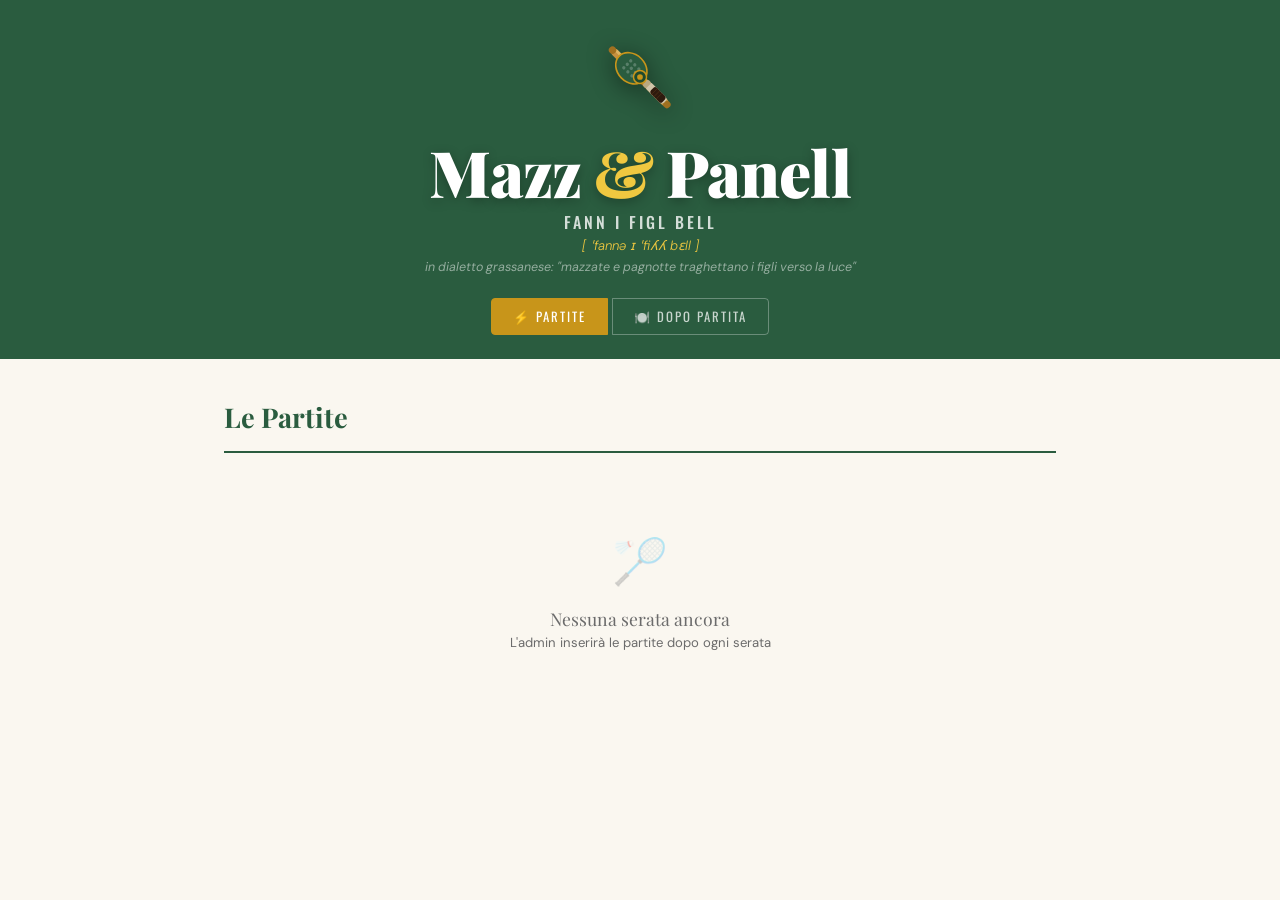
==== index .html @ 226e247e "saveValutazione: salva commento ristorante separatamente in commenti_ristorante" ====
<!DOCTYPE html>
<html lang="it">
<head>
<meta charset="UTF-8">
<meta name="viewport" content="width=device-width, initial-scale=1.0">
<script src="https://cdn.jsdelivr.net/npm/heic2any@0.0.4/dist/heic2any.min.js"></script>
<title>Mazz e Panell</title>
<script src="https://cdn.jsdelivr.net/npm/@supabase/supabase-js@2"></script>
<link href="https://fonts.googleapis.com/css2?family=Playfair+Display:wght@700;900&family=DM+Sans:wght@300;400;500;600&family=Oswald:wght@500;700&display=swap" rel="stylesheet">
<style>
:root {
  --verde:#2a5c3f;--verde-pale:#e8f4ee;--gold:#c8951a;--gold-light:#f0c840;
  --cream:#faf7f0;--dark:#1a1a1a;--gray:#6b6b6b;--gray-light:#e8e6e0;
  --red:#c0392b;
}
*{box-sizing:border-box;margin:0;padding:0;}
body{background:var(--cream);font-family:'DM Sans',sans-serif;color:var(--dark);min-height:100vh;}

/* ——— HEADER ——— */
header{background:var(--verde);padding:2rem 1.5rem 1.5rem;text-align:center;}
header::before{display:none;}
.logo-svg{width:90px;height:90px;filter:drop-shadow(0 4px 12px rgba(0,0,0,0.45));margin-bottom:0.8rem;}
.site-title{font-family:'Playfair Display',serif;font-size:clamp(2.4rem,6vw,4rem);font-weight:900;color:#fff;letter-spacing:-1px;line-height:1;text-shadow:0 3px 12px rgba(0,0,0,0.3);}
.site-title span{color:var(--gold-light);}
.site-subtitle{font-family:'Oswald',sans-serif;font-size:1rem;font-weight:500;color:rgba(255,255,255,0.8);letter-spacing:3px;text-transform:uppercase;margin-top:0.4rem;}
.pronounce{font-size:0.82rem;font-weight:300;color:var(--gold-light);font-style:italic;margin-top:0.2rem;}
.dialect-note{font-size:0.78rem;color:rgba(255,255,255,0.5);margin-top:0.3rem;font-style:italic;}

/* ——— NAV ——— */
.nav-bar{display:flex;justify-content:center;align-items:center;gap:0;margin-top:1.4rem;flex-wrap:wrap;gap:4px;}
.nav-btn{background:transparent;border:1.5px solid rgba(255,255,255,0.3);color:rgba(255,255,255,0.75);font-family:'Oswald',sans-serif;font-size:0.8rem;letter-spacing:2px;padding:0.5rem 1.3rem;cursor:pointer;transition:all 0.2s;text-transform:uppercase;}
.nav-btn:first-child{border-radius:4px 0 0 4px;}
.nav-btn.last-main{border-radius:0 4px 4px 0;}
.nav-btn.active,.nav-btn:hover{background:var(--gold);border-color:var(--gold);color:#fff;}
.nav-sep{width:12px;}
.nav-btn.login-btn{border-radius:4px;border-color:rgba(255,255,255,0.5);}
.nav-btn.logout-btn{border-radius:4px;background:rgba(255,255,255,0.1);border-color:rgba(255,255,255,0.3);}
.user-chip{font-family:'Oswald',sans-serif;font-size:0.78rem;letter-spacing:1px;color:var(--gold-light);padding:0.5rem 0.8rem;text-transform:uppercase;}

/* ——— MAIN ——— */
main{max-width:880px;margin:0 auto;padding:2.5rem 1.5rem 4rem;}
.view{display:none;}
.view.active{display:block;}

/* ——— SECTION HEADER ——— */
.sec-head{display:flex;align-items:center;gap:1rem;margin-bottom:2rem;padding-bottom:1rem;border-bottom:2px solid var(--verde);}
.sec-title{font-family:'Playfair Display',serif;font-size:1.7rem;font-weight:700;color:var(--verde);}

/* ——— CARD ——— */
.card{background:#fff;border-radius:12px;border:1px solid var(--gray-light);overflow:hidden;margin-bottom:2rem;box-shadow:0 2px 12px rgba(0,0,0,0.06);}
.card-hd{background:var(--verde);padding:1rem 1.5rem;display:flex;align-items:center;justify-content:space-between;flex-wrap:wrap;gap:0.5rem;}
.card-hd-dark{background:#1a1a1a;padding:1.1rem 1.5rem;display:flex;align-items:center;justify-content:space-between;flex-wrap:wrap;gap:0.5rem;}
.card-body{padding:1.5rem;}
.card-date{font-family:'Oswald',sans-serif;font-size:0.78rem;letter-spacing:2px;color:rgba(255,255,255,0.6);text-transform:uppercase;}
.card-badge{background:var(--gold);color:#fff;font-family:'Oswald',sans-serif;font-size:0.72rem;letter-spacing:1.5px;padding:0.18rem 0.65rem;border-radius:20px;text-transform:uppercase;}
.card-name{font-family:'Playfair Display',serif;font-size:1.3rem;font-weight:700;color:#fff;}
.card-sub{font-size:0.78rem;color:rgba(255,255,255,0.5);margin-top:0.1rem;}
.price-tag{background:var(--gold);color:#fff;font-family:'Oswald',sans-serif;font-size:0.95rem;font-weight:700;padding:0.35rem 0.85rem;border-radius:6px;white-space:nowrap;}

/* ——— MATCH ——— */
.match-grid{display:grid;grid-template-columns:1fr auto 1fr;align-items:center;gap:1rem;margin-bottom:1.2rem;}
.team{display:flex;flex-direction:column;gap:0.25rem;}
.team.r{text-align:right;}
.team-name{font-family:'Playfair Display',serif;font-size:1.05rem;font-weight:700;color:var(--verde);}
.ptag{display:inline-block;background:var(--verde-pale);color:var(--verde);font-size:0.78rem;font-weight:500;padding:0.15rem 0.55rem;border-radius:4px;margin-top:0.15rem;}
.team.r .ptag{margin-left:auto;}
.score-box{text-align:center;}
.score{font-family:'Oswald',sans-serif;font-size:2.5rem;font-weight:700;color:var(--dark);line-height:1;}
.score-lbl{font-size:0.68rem;color:var(--gray);letter-spacing:1.5px;text-transform:uppercase;}
.sets{display:flex;gap:0.4rem;justify-content:center;margin-bottom:1.2rem;flex-wrap:wrap;}
.set-chip{background:var(--gray-light);border-radius:6px;padding:0.3rem 0.65rem;font-family:'Oswald',sans-serif;font-size:0.85rem;font-weight:500;}
.set-chip.won{background:var(--verde-pale);color:var(--verde);}

/* ——— COMMENTI ——— */
.lbl{font-size:0.7rem;letter-spacing:2px;text-transform:uppercase;color:var(--gray);font-weight:600;margin-bottom:0.45rem;}
.commento{font-size:0.92rem;line-height:1.7;color:#333;border-left:3px solid var(--gold);padding-left:1rem;font-style:italic;margin-bottom:0.8rem;}
.commento-author{font-size:0.75rem;color:var(--gray);margin-top:0.3rem;font-style:normal;}
.divider{height:1px;background:var(--gray-light);margin:1.1rem 0;}

/* ——— MENU PILLS ——— */
.menu-cat{font-size:0.7rem;letter-spacing:2.5px;text-transform:uppercase;font-weight:600;color:var(--verde);margin-bottom:0.35rem;margin-top:0.9rem;}
.pills{display:flex;flex-wrap:wrap;gap:0.35rem;}
.pill{background:var(--cream);border:1px solid var(--gray-light);border-radius:20px;font-size:0.82rem;padding:0.22rem 0.7rem;color:#333;}

/* ——— VALUTAZIONI ——— */
.val-grid{display:grid;grid-template-columns:1fr 1fr;gap:0.9rem;margin-top:1.2rem;}
.val-card{background:var(--cream);border-radius:8px;padding:0.9rem;border:1px solid var(--gray-light);}
.val-lbl{font-size:0.7rem;letter-spacing:2px;text-transform:uppercase;font-weight:600;color:var(--gray);margin-bottom:0.4rem;}
.val-score{font-family:'Oswald',sans-serif;font-size:1.3rem;font-weight:700;color:var(--verde);}
.pale-row{display:flex;gap:2px;flex-wrap:wrap;margin:0.3rem 0;}
.pala-svg{width:16px;height:20px;}
.val-note{font-size:0.78rem;color:var(--gray);font-style:italic;line-height:1.5;}

/* ——— FOTO ——— */
.foto-grid{display:grid;grid-template-columns:repeat(auto-fill,minmax(120px,1fr));gap:7px;margin-top:0.8rem;}
.foto-item{position:relative;aspect-ratio:1;border-radius:7px;overflow:hidden;background:var(--gray-light);cursor:pointer;}
.foto-item img{width:100%;height:100%;object-fit:cover;transition:transform 0.3s;display:block;}
.foto-item:hover img{transform:scale(1.06);}
.foto-del{position:absolute;top:4px;right:4px;background:rgba(0,0,0,0.65);color:#fff;border:none;border-radius:50%;width:22px;height:22px;font-size:12px;cursor:pointer;display:none;align-items:center;justify-content:center;}
.foto-item:hover .foto-del{display:flex;}
.foto-add{aspect-ratio:1;border-radius:7px;border:2px dashed var(--gray-light);background:transparent;display:flex;flex-direction:column;align-items:center;justify-content:center;gap:5px;cursor:pointer;transition:all 0.2s;color:var(--gray);font-size:0.72rem;font-family:'DM Sans',sans-serif;}
.foto-add:hover{border-color:var(--verde);color:var(--verde);background:var(--verde-pale);}

/* ——— LOGIN ——— */
.login-wrap{max-width:380px;margin:4rem auto;background:#fff;border-radius:16px;border:1px solid var(--gray-light);overflow:hidden;box-shadow:0 4px 24px rgba(0,0,0,0.08);}
.login-head{background:var(--verde);padding:2rem 1.5rem;text-align:center;}
.login-head .site-title{font-size:2rem;}
.login-body{padding:2rem 1.5rem;}
.login-body h2{font-family:'Playfair Display',serif;font-size:1.3rem;margin-bottom:1.5rem;color:var(--verde);}
.field{margin-bottom:1.1rem;}
.field label{display:block;font-size:0.78rem;font-weight:600;letter-spacing:1px;text-transform:uppercase;color:var(--gray);margin-bottom:0.4rem;}
.field input{width:100%;padding:0.65rem 0.9rem;border:1.5px solid var(--gray-light);border-radius:8px;font-family:'DM Sans',sans-serif;font-size:0.95rem;outline:none;transition:border 0.2s;}
.field input:focus{border-color:var(--verde);}
.btn-primary{width:100%;padding:0.75rem;background:var(--verde);color:#fff;border:none;border-radius:8px;font-family:'Oswald',sans-serif;font-size:1rem;letter-spacing:2px;text-transform:uppercase;cursor:pointer;transition:background 0.2s;}
.btn-primary:hover{background:#1e4a2e;}
.login-err{color:var(--red);font-size:0.85rem;margin-top:0.8rem;text-align:center;}

/* ——— ADMIN ——— */
.admin-grid{display:grid;grid-template-columns:1fr 1fr;gap:1rem;margin-bottom:2rem;}
@media(max-width:580px){.admin-grid{grid-template-columns:1fr;}}
.admin-card{background:#fff;border-radius:10px;border:1px solid var(--gray-light);padding:1.3rem;cursor:pointer;transition:all 0.2s;box-shadow:0 1px 6px rgba(0,0,0,0.05);}
.admin-card:hover{border-color:var(--verde);box-shadow:0 4px 16px rgba(42,92,63,0.12);}
.admin-card-icon{font-size:2rem;margin-bottom:0.6rem;}
.admin-card-title{font-family:'Playfair Display',serif;font-size:1.1rem;font-weight:700;color:var(--verde);}
.admin-card-sub{font-size:0.82rem;color:var(--gray);margin-top:0.2rem;}

/* ——— FORM SERATA ——— */
.form-section{background:#fff;border-radius:12px;border:1px solid var(--gray-light);padding:1.5rem;margin-bottom:1.5rem;}
.form-section h3{font-family:'Playfair Display',serif;font-size:1.2rem;color:var(--verde);margin-bottom:1.2rem;}
.form-row{display:grid;grid-template-columns:1fr 1fr;gap:1rem;}
@media(max-width:520px){.form-row{grid-template-columns:1fr;}}
.form-field{margin-bottom:1rem;}
.form-field label{display:block;font-size:0.72rem;font-weight:600;letter-spacing:1px;text-transform:uppercase;color:var(--gray);margin-bottom:0.35rem;}
.form-field input,.form-field textarea,.form-field select{width:100%;padding:0.6rem 0.85rem;border:1.5px solid var(--gray-light);border-radius:8px;font-family:'DM Sans',sans-serif;font-size:0.9rem;outline:none;transition:border 0.2s;background:#fff;}
.form-field input:focus,.form-field textarea:focus{border-color:var(--verde);}
.form-field textarea{resize:vertical;min-height:80px;}
.btn-save{padding:0.7rem 2rem;background:var(--verde);color:#fff;border:none;border-radius:8px;font-family:'Oswald',sans-serif;font-size:0.9rem;letter-spacing:2px;text-transform:uppercase;cursor:pointer;transition:background 0.2s;}
.btn-save:hover{background:#1e4a2e;}
.btn-secondary{padding:0.7rem 1.5rem;background:transparent;color:var(--verde);border:1.5px solid var(--verde);border-radius:8px;font-family:'Oswald',sans-serif;font-size:0.9rem;letter-spacing:2px;text-transform:uppercase;cursor:pointer;margin-right:0.8rem;}
.btn-danger{padding:0.5rem 1rem;background:transparent;color:var(--red);border:1.5px solid var(--red);border-radius:6px;font-size:0.8rem;cursor:pointer;}
.success-msg{color:var(--verde);font-size:0.85rem;margin-top:0.8rem;font-weight:500;}
.err-msg{color:var(--red);font-size:0.85rem;margin-top:0.8rem;}

/* ——— SCORE INPUT ——— */
.score-input-row{display:flex;align-items:center;gap:0.5rem;margin-bottom:0.5rem;}
.score-input-row span{font-family:'Oswald',sans-serif;font-size:1.1rem;color:var(--gray);}
.score-input-row input{width:70px;text-align:center;}

/* ——— VALUTAZIONE INPUT ——— */
.val-input-row{display:flex;align-items:center;gap:0.8rem;margin-bottom:0.8rem;}
.val-input-row label{min-width:80px;font-size:0.78rem;font-weight:600;letter-spacing:1px;text-transform:uppercase;color:var(--gray);}
.star-row{display:flex;gap:4px;}
.star-btn{background:none;border:none;cursor:pointer;padding:2px;font-size:1.1rem;opacity:0.25;transition:opacity 0.15s;}
.star-btn.on{opacity:1;}

/* ——— COMMENTO FORM ——— */
.commento-form{margin-top:1rem;background:var(--verde-pale);border-radius:8px;padding:1rem;}
.commento-form textarea{width:100%;padding:0.6rem;border:1.5px solid var(--gray-light);border-radius:6px;font-family:'DM Sans',sans-serif;font-size:0.9rem;resize:vertical;min-height:70px;outline:none;}
.commento-form textarea:focus{border-color:var(--verde);}

/* ——— EMPTY ——— */
.empty{text-align:center;padding:3rem;color:var(--gray);}
.empty-icon{font-size:2.8rem;margin-bottom:1rem;opacity:0.3;}
.empty-title{font-family:'Playfair Display',serif;font-size:1.1rem;color:var(--gray);}
.empty-sub{font-size:0.82rem;margin-top:0.3rem;}

/* ——— LIGHTBOX ——— */
.lightbox{display:none;position:fixed;inset:0;background:rgba(0,0,0,0.93);z-index:1000;align-items:center;justify-content:center;padding:1rem;}
.lightbox.open{display:flex;}
.lightbox img{max-width:90vw;max-height:85vh;object-fit:contain;border-radius:8px;}
.lb-close{position:fixed;top:1rem;right:1.2rem;background:none;border:none;color:#fff;font-size:2rem;cursor:pointer;opacity:0.7;}
.lb-close:hover{opacity:1;}
.lb-nav{position:fixed;top:50%;transform:translateY(-50%);background:rgba(255,255,255,0.12);border:none;color:#fff;font-size:2rem;padding:0.4rem 0.85rem;cursor:pointer;border-radius:4px;}
.lb-nav:hover{background:rgba(255,255,255,0.25);}
.lb-nav.prev{left:1rem;}
.lb-nav.next{right:1rem;}

/* ——— TOAST ——— */
.toast{position:fixed;bottom:2rem;left:50%;transform:translateX(-50%);background:#1a1a1a;color:#fff;padding:0.8rem 1.5rem;border-radius:8px;font-size:0.9rem;z-index:2000;opacity:0;transition:opacity 0.3s;pointer-events:none;}
.toast.show{opacity:1;}

@media(max-width:520px){
  .match-grid{grid-template-columns:1fr;text-align:center;}
  .team.r{text-align:center;}
  .team.r .ptag{margin-left:0;}
  .val-grid{grid-template-columns:1fr;}
}
</style>
</head>
<body>

<header>
  <!-- LOGO X -->
  <svg class="logo-svg" viewBox="0 0 110 110" xmlns="http://www.w3.org/2000/svg">
    <g transform="rotate(45,55,55)">
      <rect x="8" y="51" width="94" height="9" rx="4.5" fill="#c49040"/>
      <rect x="10" y="51" width="90" height="3.5" rx="2" fill="#edcc7a" opacity="0.6"/>
      <ellipse cx="8" cy="55.5" rx="4.5" ry="4.5" fill="#a07020"/>
      <ellipse cx="102" cy="55.5" rx="4.5" ry="4.5" fill="#a07020"/>
      <line x1="25" y1="51" x2="29" y2="60" stroke="#8a5a10" stroke-width="1.2" stroke-linecap="round" opacity="0.85"/>
      <line x1="42" y1="51" x2="46" y2="60" stroke="#8a5a10" stroke-width="1.2" stroke-linecap="round" opacity="0.85"/>
      <line x1="59" y1="51" x2="63" y2="60" stroke="#8a5a10" stroke-width="1.2" stroke-linecap="round" opacity="0.85"/>
      <line x1="76" y1="51" x2="80" y2="60" stroke="#8a5a10" stroke-width="1.2" stroke-linecap="round" opacity="0.85"/>
    </g>
    <g transform="rotate(-45,55,55)">
      <rect x="50" y="68" width="10" height="30" rx="4" fill="#d0c4a8"/>
      <rect x="50" y="76" width="10" height="20" rx="3" fill="#2e1a0e"/>
      <line x1="50" y1="80" x2="60" y2="80" stroke="#4a2a14" stroke-width="1.1"/>
      <line x1="50" y1="84" x2="60" y2="84" stroke="#4a2a14" stroke-width="1.1"/>
      <line x1="50" y1="88" x2="60" y2="88" stroke="#4a2a14" stroke-width="1.1"/>
      <rect x="50" y="64" width="10" height="6" rx="2" fill="#b8a880"/>
      <ellipse cx="55" cy="40" rx="17" ry="21" fill="#2a5c3f"/>
      <ellipse cx="55" cy="40" rx="17" ry="21" fill="none" stroke="#c8951a" stroke-width="2"/>
      <circle cx="49" cy="33" r="2" fill="rgba(255,255,255,0.22)"/>
      <circle cx="55" cy="33" r="2" fill="rgba(255,255,255,0.22)"/>
      <circle cx="61" cy="33" r="2" fill="rgba(255,255,255,0.22)"/>
      <circle cx="49" cy="40" r="2" fill="rgba(255,255,255,0.22)"/>
      <circle cx="55" cy="40" r="2" fill="rgba(255,255,255,0.22)"/>
      <circle cx="61" cy="40" r="2" fill="rgba(255,255,255,0.22)"/>
      <circle cx="49" cy="47" r="2" fill="rgba(255,255,255,0.22)"/>
      <circle cx="55" cy="47" r="2" fill="rgba(255,255,255,0.22)"/>
      <circle cx="61" cy="47" r="2" fill="rgba(255,255,255,0.22)"/>
    </g>
    <circle cx="55" cy="55" r="8" fill="#1e4a2e"/>
    <circle cx="55" cy="55" r="8" fill="none" stroke="#c8951a" stroke-width="1.8"/>
    <circle cx="55" cy="55" r="3.5" fill="#c8951a"/>
  </svg>

  <div class="site-title">Mazz <span>&</span> Panell</div>
  <div class="site-subtitle">Fann i figl bell</div>
  <div class="pronounce">[ ˈfannə ɪ ˈfiʎʎ bɛll ]</div>
  <div class="dialect-note">in dialetto grassanese: "mazzate e pagnotte traghettano i figli verso la luce"</div>

  <div class="nav-bar">
    <button class="nav-btn active" onclick="showView('partite',this)">⚡ Partite</button>
    <button class="nav-btn last-main" onclick="showView('dopocena',this)">🍽️ Dopo partita</button>
    <div class="nav-sep"></div>
    <div id="nav-auth"></div>
  </div>
</header>

<main>
  <!-- ===== VISTA PARTITE ===== -->
  <div class="view active" id="view-partite">
    <div class="sec-head">
      <div class="sec-title">Le Partite</div>
    </div>
    <div id="list-partite"><div class="empty"><div class="empty-icon">🏸</div><div class="empty-title">Nessuna serata ancora</div><div class="empty-sub">L'admin inserirà le partite dopo ogni serata</div></div></div>
  </div>

  <!-- ===== VISTA DOPO PARTITA ===== -->
  <div class="view" id="view-dopocena">
    <div class="sec-head">
      <div class="sec-title">Dopo Partita</div>
    </div>
    <div id="list-ristoranti"><div class="empty"><div class="empty-icon">🍽️</div><div class="empty-title">Nessuna cena ancora</div><div class="empty-sub">L'admin inserirà i ristoranti dopo ogni serata</div></div></div>
  </div>

  <!-- ===== LOGIN ===== -->
  <div class="view" id="view-login">
    <div class="login-wrap">
      <div class="login-head">
        <div class="site-title" style="font-size:1.8rem">Mazz <span>&</span> Panell</div>
        <div class="site-subtitle" style="font-size:0.85rem;margin-top:0.4rem">Accesso giocatori</div>
      </div>
      <div class="login-body">
        <h2>Bentornato in campo 🏓</h2>
        <div class="field"><label>Username</label><input type="text" id="inp-user" placeholder="es. fra" autocomplete="username"/></div>
        <div class="field"><label>Password</label><input type="password" id="inp-pass" placeholder="••••••••" autocomplete="current-password"/></div>
        <button class="btn-primary" onclick="doLogin()">Entra</button>
        <div class="login-err" id="login-err"></div>
      </div>
    </div>
  </div>

  <!-- ===== ADMIN ===== -->
  <div class="view" id="view-admin">
    <div class="sec-head"><div class="sec-title">Pannello Admin</div></div>
    <div class="admin-grid">
      <div class="admin-card" onclick="showAdminSection('nuova-serata')">
        <div class="admin-card-icon">📅</div>
        <div class="admin-card-title">Nuova serata</div>
        <div class="admin-card-sub">Crea partita, squadre, risultato e ristorante</div>
      </div>
      <div class="admin-card" onclick="showAdminSection('gestione-serate')">
        <div class="admin-card-icon">📋</div>
        <div class="admin-card-title">Gestisci serate</div>
        <div class="admin-card-sub">Modifica o elimina serate esistenti</div>
      </div>
      <div class="admin-card" onclick="showAdminSection('giocatori')">
        <div class="admin-card-icon">👥</div>
        <div class="admin-card-title">Giocatori</div>
        <div class="admin-card-sub">Cambia password degli utenti</div>
      </div>
      <div class="admin-card" onclick="showAdminSection('commenti')">
        <div class="admin-card-icon">💬</div>
        <div class="admin-card-title">Commenti</div>
        <div class="admin-card-sub">Modera i commenti del gruppo</div>
      </div>
    </div>
    <div id="admin-section"></div>
  </div>
</main>

<!-- LIGHTBOX -->
<div class="lightbox" id="lightbox" onclick="lbBgClose(event)">
  <button class="lb-close" onclick="document.getElementById('lightbox').classList.remove('open')">&times;</button>
  <button class="lb-nav prev" onclick="lbNav(-1,event)">&#8249;</button>
  <img id="lb-img" src="" alt="">
  <button class="lb-nav next" onclick="lbNav(1,event)">&#8250;</button>
</div>
<input type="file" id="file-input" accept="image/*" multiple style="display:none" onchange="handleFiles(event)">
<div class="toast" id="toast"></div>

<script>
const SUPA_URL = 'https://mogoinynipdxsxospkos.supabase.co';
const SUPA_KEY = 'eyJhbGciOiJIUzI1NiIsInR5cCI6IkpXVCJ9.eyJpc3MiOiJzdXBhYmFzZSIsInJlZiI6Im1vZ29pbnluaXBkeHN4b3Nwa29zIiwicm9sZSI6ImFub24iLCJpYXQiOjE3NzQ1MTYwODIsImV4cCI6MjA5MDA5MjA4Mn0.9DhcQkJLIJrEGKNDH2HfLjnetws-FqP9tI2fgin3cq4';
const sb = supabase.createClient(SUPA_URL, SUPA_KEY);

let currentUser = null;
let currentView = 'partite';
let galleries = {};
let lbImages = [], lbIdx = 0;
let currentGallery = null;

/* ——— NAV ——— */
function showView(id, btn) {
  document.querySelectorAll('.view').forEach(v => v.classList.remove('active'));
  document.querySelectorAll('.nav-btn').forEach(b => b.classList.remove('active'));
  document.getElementById('view-' + id).classList.add('active');
  if (btn) btn.classList.add('active');
  currentView = id;
  if (id === 'partite') loadPartite();
  if (id === 'dopocena') loadRistoranti();
  if (id === 'admin') renderAdminHome();
}

function renderNav() {
  const el = document.getElementById('nav-auth');
  if (currentUser) {
    el.innerHTML = `
      <span class="user-chip">👤 ${currentUser.nome}</span>
      ${currentUser.ruolo === 'admin' ? `<button class="nav-btn login-btn" onclick="showView('admin',this)">⚙️ Admin</button>` : ''}
      <button class="nav-btn logout-btn" onclick="doLogout()">Esci</button>`;
  } else {
    el.innerHTML = `<button class="nav-btn login-btn" onclick="showView('login',this)">Accedi</button>`;
  }
}

/* ——— LOGIN ——— */
async function doLogin() {
  const username = document.getElementById('inp-user').value.trim().toLowerCase();
  const password = document.getElementById('inp-pass').value;
  document.getElementById('login-err').textContent = '';
  if (!username || !password) { document.getElementById('login-err').textContent = 'Inserisci username e password.'; return; }

  const { data, error } = await sb.rpc('verifica_login', { p_username: username, p_password: password });
  if (error || !data || data.length === 0) {
    document.getElementById('login-err').textContent = 'Username o password errati.';
    return;
  }
  currentUser = data[0];
  localStorage.setItem('mp_user', JSON.stringify(currentUser));
  renderNav();
  showView('partite', document.querySelector('.nav-btn'));
  toast('Benvenuto, ' + currentUser.nome + '! 🏓');
}

function doLogout() {
  currentUser = null;
  localStorage.removeItem('mp_user');
  renderNav();
  showView('partite', document.querySelector('.nav-btn'));
  toast('Arrivederci!');
}

/* ——— LOAD PARTITE ——— */
async function loadPartite() {
  const el = document.getElementById('list-partite');
  el.innerHTML = '<div class="empty"><div class="empty-icon">⏳</div><div class="empty-title">Caricamento...</div></div>';
  const { data: serate } = await sb.from('serate').select('*').order('data', { ascending: false });
  if (!serate || serate.length === 0) {
    el.innerHTML = '<div class="empty"><div class="empty-icon">🏸</div><div class="empty-title">Nessuna serata ancora</div><div class="empty-sub">L\'admin inserirà le partite dopo ogni serata</div></div>';
    return;
  }
  let html = '';
  for (const s of serate) {
    const { data: partite } = await sb.from('partite').select('*').eq('serata_id', s.id);
    const { data: commenti } = await sb.from('commenti_partita').select('*, giocatori(nome)').eq('serata_id', s.id).order('created_at');
    const p = partite && partite[0];
    html += `<div class="card">
      <div class="card-hd">
        <div><div class="card-date">${formatData(s.data)}</div></div>
        ${s.titolo ? `<div class="card-badge">${s.titolo}</div>` : ''}
      </div>
      <div class="card-body">`;
    if (p) {
      const s1 = p.squadra1_nomi.split(',');
      const s2 = p.squadra2_nomi.split(',');
      const sets = p.set_dettaglio ? p.set_dettaglio.split('|') : [];
      html += `
        <div class="match-grid">
          <div class="team">${s1.map(n=>`<span class="ptag">${n.trim()}</span>`).join('')}</div>
          <div class="score-box"><div class="score">${p.punteggio_s1||'–'}–${p.punteggio_s2||'–'}</div><div class="score-lbl">set vinti</div></div>
          <div class="team r">${s2.map(n=>`<span class="ptag">${n.trim()}</span>`).join('')}</div>
        </div>
        ${sets.length ? `<div class="sets">${sets.map(st=>`<div class="set-chip">${st}</div>`).join('')}</div>` : ''}`;
    }
    if (commenti && commenti.length) {
      html += `<div class="divider"></div><div class="lbl">Commenti</div>`;
      commenti.forEach(c => {
        html += `<div class="commento">${c.testo}<div class="commento-author">— ${c.giocatori?.nome || 'Anonimo'}</div></div>`;
      });
    }
    if (currentUser) {
      html += `<div class="divider"></div>
        <div class="lbl">Aggiungi il tuo commento</div>
        <div class="commento-form">
          <textarea id="ct-${s.id}" placeholder="Scrivi la tua versione della serata..."></textarea>
          <div style="margin-top:0.5rem">
            <button class="btn-save" style="padding:0.5rem 1.2rem;font-size:0.8rem" onclick="addCommento('partita','${s.id}','ct-${s.id}')">Pubblica</button>
          </div>
        </div>`;
    }
    html += `
        <div class="divider"></div>
        <div class="lbl">Foto della serata</div>
        <div class="foto-grid" id="fg-${s.id}">
          <button class="foto-add" onclick="triggerUpload('${s.id}')">
            <svg width="24" height="24" viewBox="0 0 24 24" fill="none" stroke="currentColor" stroke-width="1.5"><rect x="2" y="5" width="20" height="15" rx="2"/><circle cx="12" cy="12.5" r="3.5"/><path d="M8 5l1.5-2.5h5L16 5"/></svg>
            Aggiungi foto
          </button>
        </div>
      </div></div>`;
  }
  el.innerHTML = html;
  serate.forEach(s => renderGallery(s.id));
}

/* ——— LOAD RISTORANTI ——— */
async function loadRistoranti() {
  const el = document.getElementById('list-ristoranti');
  el.innerHTML = '<div class="empty"><div class="empty-icon">⏳</div><div class="empty-title">Caricamento...</div></div>';
  const { data: serate } = await sb.from('serate').select('*').order('data', { ascending: false });
  if (!serate || serate.length === 0) { el.innerHTML = '<div class="empty"><div class="empty-icon">🍽️</div><div class="empty-title">Nessuna cena ancora</div></div>'; return; }
  let html = '';
  for (const s of serate) {
    const { data: rlist } = await sb.from('ristoranti').select('*').eq('serata_id', s.id);
    if (!rlist || rlist.length === 0) continue;
    const r = rlist[0];
    const { data: vals } = await sb.from('valutazioni').select('*, giocatori(nome)').eq('ristorante_id', r.id);
    const { data: commenti } = await sb.from('commenti_ristorante').select('*, giocatori(nome)').eq('ristorante_id', r.id).order('created_at');
    const avgVal = campo => {
      if (!vals || !vals.length) return null;
      const v = vals.filter(x => x[campo] != null);
      if (!v.length) return null;
      return (v.reduce((a,b) => a + b[campo], 0) / v.length).toFixed(1);
    };
    html += `<div class="card">
      <div class="card-hd-dark">
        <div><div class="card-name">${r.nome}</div><div class="card-sub">📍 ${r.luogo||''} &nbsp;·&nbsp; ${formatData(s.data)}</div></div>
        ${r.prezzo_persona ? `<div class="price-tag">€${r.prezzo_persona} / pers</div>` : ''}
      </div>
      <div class="card-body">`;
    const menuItems = [
      { key: 'menu_antipasto', label: '🥗 Antipasto' },
      { key: 'menu_primo',     label: '🍝 Primo' },
      { key: 'menu_secondo',   label: '🥩 Secondo' },
      { key: 'menu_altro',     label: '🍮 Altro' }
    ];
    menuItems.forEach(m => {
      if (r[m.key]) {
        html += `<div class="menu-cat">${m.label}</div><div class="pills">${r[m.key].split(',').map(x=>`<span class="pill">${x.trim()}</span>`).join('')}</div>`;
      }
    });
    const loc = avgVal('location'), cib = avgVal('cibo'), pre = avgVal('prezzo'), ser = avgVal('servizio');
    if (loc || cib || pre || ser) {
      html += `<div class="divider"></div><div class="lbl">Valutazione media del gruppo</div><div class="val-grid">`;
      if (loc) html += valCard('📍 Location', loc);
      if (cib) html += valCard('🍴 Cibo', cib);
      if (pre) html += valCard('💶 Prezzo', pre);
      if (ser) html += valCard('🤵 Servizio', ser);
      html += `</div>`;
    }
    if (commenti && commenti.length) {
      html += `<div class="divider"></div><div class="lbl">Commenti</div>`;
      commenti.forEach(c => {
        html += `<div class="commento">${c.testo}<div class="commento-author">— ${c.giocatori?.nome || 'Anonimo'}</div></div>`;
      });
    }
    if (currentUser) {
      const myVal = vals ? vals.find(v => v.giocatore_id === currentUser.id) : null;
      html += `<div class="divider"></div>
        <div class="lbl">La tua valutazione</div>
        <div class="form-section" style="margin-bottom:0.5rem">
          ${valInputRow('Location', 'vi-loc-'+r.id, myVal?.location)}
          ${valInputRow('Cibo',     'vi-cib-'+r.id, myVal?.cibo)}
          ${valInputRow('Prezzo',   'vi-pre-'+r.id, myVal?.prezzo)}
          ${valInputRow('Servizio', 'vi-ser-'+r.id, myVal?.servizio)}
          <div class="form-field"><label>Note</label><textarea id="vi-note-${r.id}" placeholder="Il tuo commento sulla cena...">${myVal ? '' : ''}</textarea></div>
          <button class="btn-save" style="padding:0.5rem 1.2rem;font-size:0.8rem" onclick="saveValutazione('${r.id}','${s.id}')">Salva valutazione</button>
        </div>`;
    }
    html += `</div></div>`;
  }
  if (!html) html = '<div class="empty"><div class="empty-icon">🍽️</div><div class="empty-title">Nessuna cena ancora</div></div>';
  el.innerHTML = html;
  document.querySelectorAll('[data-score]').forEach(setupStars);
}

function valCard(label, score) {
  const n = Math.round(parseFloat(score));
  let pale = '';
  for (let i=1;i<=10;i++) pale += palaSVG(i<=n);
  return `<div class="val-card"><div class="val-lbl">${label}</div><div style="display:flex;align-items:baseline;gap:6px"><div class="val-score">${score}</div><div class="pale-row">${pale}</div></div></div>`;
}

function valInputRow(label, id, current) {
  const val = current || 0;
  let stars = '';
  for (let i=1;i<=10;i++) stars += `<button class="star-btn ${i<=val?'on':''}" data-val="${i}" onclick="setStars('${id}',${i})">🏓</button>`;
  return `<div class="val-input-row"><label>${label}</label><div class="star-row" id="${id}" data-score="${val}">${stars}</div></div>`;
}

function setStars(id, val) {
  const row = document.getElementById(id);
  if (!row) return;
  row.dataset.score = val;
  row.querySelectorAll('.star-btn').forEach((b,i) => b.classList.toggle('on', i < val));
}

async function saveValutazione(ristId, serataId) {
  if (!currentUser) return;
  const get = id => { const el = document.getElementById(id); return el ? parseInt(el.dataset.score)||null : null; };
  const nota = document.getElementById('vi-note-'+ristId)?.value?.trim() || '';

  // Salva i voti numerici nella tabella valutazioni
  const payload = {
    ristorante_id: ristId,
    giocatore_id: currentUser.id,
    location: get('vi-loc-'+ristId),
    cibo:     get('vi-cib-'+ristId),
    prezzo:   get('vi-pre-'+ristId),
    servizio: get('vi-ser-'+ristId)
  };
  const { data: existing } = await sb.from('valutazioni').select('id').eq('ristorante_id', ristId).eq('giocatore_id', currentUser.id);
  if (existing && existing.length) {
    await sb.from('valutazioni').update(payload).eq('id', existing[0].id);
  } else {
    await sb.from('valutazioni').insert(payload);
  }

  // Salva il commento testuale separatamente in commenti_ristorante
  if (nota) {
    const { data: existingC } = await sb.from('commenti_ristorante').select('id').eq('ristorante_id', ristId).eq('giocatore_id', currentUser.id);
    if (existingC && existingC.length) {
      await sb.from('commenti_ristorante').update({ testo: nota }).eq('id', existingC[0].id);
    } else {
      await sb.from('commenti_ristorante').insert({ ristorante_id: ristId, giocatore_id: currentUser.id, testo: nota });
    }
  }

  toast('Valutazione salvata! 🏓');
  loadRistoranti();
}

async function addCommento(tipo, id, textareaId) {
  if (!currentUser) return;
  const testo = document.getElementById(textareaId)?.value?.trim();
  if (!testo) return;
  if (tipo === 'partita') {
    await sb.from('commenti_partita').insert({ serata_id: id, giocatore_id: currentUser.id, testo });
    loadPartite();
  } else {
    await sb.from('commenti_ristorante').insert({ ristorante_id: id, giocatore_id: currentUser.id, testo });
    loadRistoranti();
  }
  toast('Commento pubblicato! 💬');
}

/* ——— ADMIN ——— */
function renderAdminHome() {
  document.getElementById('admin-section').innerHTML = '';
}

function showAdminSection(sec) {
  const el = document.getElementById('admin-section');
  if (sec === 'nuova-serata') el.innerHTML = formNuovaSerata();
  if (sec === 'giocatori')    el.innerHTML = formGiocatori();
  if (sec === 'gestione-serate') loadGestioneSerate();
  if (sec === 'commenti') loadModCommenti();
}

function formNuovaSerata() {
  return `<div class="form-section">
    <h3>📅 Nuova serata</h3>
    <div class="form-row">
      <div class="form-field"><label>Data</label><input type="date" id="f-data" value="${new Date().toISOString().split('T')[0]}"/></div>
      <div class="form-field"><label>Titolo (opz.)</label><input type="text" id="f-titolo" placeholder="es. Serie A dei poveri"/></div>
    </div>
    <h3 style="margin-top:1rem">🏓 Partita</h3>
    <div class="form-row">
      <div class="form-field"><label>Squadra 1 (nomi separati da virgola)</label><input type="text" id="f-s1" placeholder="Fra, Fabio"/></div>
      <div class="form-field"><label>Squadra 2</label><input type="text" id="f-s2" placeholder="Ale, Samu"/></div>
    </div>
    <div class="form-field"><label>Set (es. 6-3|4-6|6-4)</label><input type="text" id="f-sets" placeholder="6-3|4-6|6-4"/></div>
    <h3 style="margin-top:1rem">🍽️ Ristorante</h3>
    <div class="form-row">
      <div class="form-field"><label>Nome</label><input type="text" id="f-rist" placeholder="Osteria da Mario"/></div>
      <div class="form-field"><label>Luogo</label><input type="text" id="f-luogo" placeholder="Firenze centro"/></div>
    </div>
    <div class="form-row">
      <div class="form-field"><label>Prezzo a persona (€)</label><input type="number" id="f-prezzo" placeholder="28"/></div>
    </div>
    <div class="form-field"><label>Antipasto (separati da virgola)</label><input type="text" id="f-ant" placeholder="Tagliere, Bruschette"/></div>
    <div class="form-field"><label>Primo</label><input type="text" id="f-pri" placeholder="Pappardelle al cinghiale"/></div>
    <div class="form-field"><label>Secondo</label><input type="text" id="f-sec" placeholder="Peposo, Spinaci"/></div>
    <div class="form-field"><label>Altro (dolci, vino…)</label><input type="text" id="f-alt" placeholder="Tiramisù, Chianti"/></div>
    <div style="margin-top:1rem">
      <button class="btn-save" onclick="saveSerata()">💾 Salva serata</button>
    </div>
    <div id="save-msg"></div>
  </div>`;
}

async function saveSerata() {
  const data = document.getElementById('f-data').value;
  const titolo = document.getElementById('f-titolo').value;
  const s1 = document.getElementById('f-s1').value.trim();
  const s2 = document.getElementById('f-s2').value.trim();
  const sets = document.getElementById('f-sets').value.trim();
  const ristNome = document.getElementById('f-rist').value.trim();

  if (!data) { showMsg('save-msg','Inserisci la data.',true); return; }

  // Calcola set vinti
  let ps1=0, ps2=0;
  if (sets) {
    sets.split('|').forEach(st => {
      const [a,b] = st.split('-').map(Number);
      if (!isNaN(a)&&!isNaN(b)) { if(a>b) ps1++; else ps2++; }
    });
  }

  const { data: ser, error } = await sb.from('serate').insert({ data, titolo }).select();
  if (error) { showMsg('save-msg','Errore nel salvare la serata.',true); return; }
  const serataId = ser[0].id;

  if (s1 && s2) {
    await sb.from('partite').insert({
      serata_id: serataId,
      squadra1_nomi: s1, squadra2_nomi: s2,
      punteggio_s1: String(ps1), punteggio_s2: String(ps2),
      set_dettaglio: sets
    });
  }

  if (ristNome) {
    await sb.from('ristoranti').insert({
      serata_id: serataId,
      nome: ristNome,
      luogo: document.getElementById('f-luogo').value,
      prezzo_persona: parseFloat(document.getElementById('f-prezzo').value)||null,
      menu_antipasto: document.getElementById('f-ant').value,
      menu_primo: document.getElementById('f-pri').value,
      menu_secondo: document.getElementById('f-sec').value,
      menu_altro: document.getElementById('f-alt').value
    });
  }

  showMsg('save-msg','✅ Serata salvata con successo!', false);
  toast('Serata creata! 🎉');
}

async function loadGestioneSerate() {
  const el = document.getElementById('admin-section');
  el.innerHTML = '<div class="form-section"><h3>📋 Serate esistenti</h3><div id="gest-list">Caricamento...</div></div>';
  const { data } = await sb.from('serate').select('*').order('data',{ascending:false});
  if (!data||!data.length) { document.getElementById('gest-list').innerHTML='<p style="color:var(--gray)">Nessuna serata.</p>'; return; }
  document.getElementById('gest-list').innerHTML = data.map(s => `
    <div style="display:flex;align-items:center;justify-content:space-between;padding:0.7rem 0;border-bottom:1px solid var(--gray-light)">
      <div><strong>${formatData(s.data)}</strong> ${s.titolo?`<span style="color:var(--gray);font-size:0.85rem">— ${s.titolo}</span>`:''}</div>
      <div style="display:flex;gap:0.5rem">
        <button class="btn-save" style="padding:0.4rem 1rem;font-size:0.8rem" onclick="editSerata('${s.id}')">✏️ Modifica</button>
        <button class="btn-danger" onclick="deleteSerata('${s.id}')">Elimina</button>
      </div>
    </div>`).join('');
}

async function editSerata(serataId) {
  const el = document.getElementById('admin-section');
  el.innerHTML = '<div class="form-section"><h3>⏳ Caricamento...</h3></div>';

  const { data: s } = await sb.from('serate').select('*').eq('id', serataId).single();
  const { data: partite } = await sb.from('partite').select('*').eq('serata_id', serataId);
  const { data: rlist } = await sb.from('ristoranti').select('*').eq('serata_id', serataId);
  const { data: cp } = await sb.from('commenti_partita').select('*, giocatori(nome)').eq('serata_id', serataId).order('created_at');
  const p = partite && partite[0];
  const r = rlist && rlist[0];
  const { data: vals } = r ? await sb.from('valutazioni').select('*, giocatori(nome)').eq('ristorante_id', r.id) : { data: [] };
  const { data: cr } = r ? await sb.from('commenti_ristorante').select('*, giocatori(nome)').eq('ristorante_id', r.id).order('created_at') : { data: [] };

  el.innerHTML = `
    <div style="display:flex;align-items:center;gap:1rem;margin-bottom:1.5rem">
      <button class="btn-secondary" onclick="loadGestioneSerate()">← Torna all'elenco</button>
      <h3 style="font-family:'Playfair Display',serif;color:var(--verde);font-size:1.3rem">${formatData(s.data)}</h3>
    </div>

    <!-- SERATA -->
    <div class="form-section">
      <h3>📅 Serata</h3>
      <div class="form-row">
        <div class="form-field"><label>Data</label><input type="date" id="es-data" value="${s.data}"/></div>
        <div class="form-field"><label>Titolo</label><input type="text" id="es-titolo" value="${s.titolo||''}"/></div>
      </div>
      <button class="btn-save" onclick="updateSerata('${s.id}')">Salva</button>
      <div id="msg-serata"></div>
    </div>

    <!-- PARTITA -->
    <div class="form-section">
      <h3>🏓 Partita</h3>
      <div class="form-row">
        <div class="form-field"><label>Squadra 1</label><input type="text" id="ep-s1" value="${p?.squadra1_nomi||''}"/></div>
        <div class="form-field"><label>Squadra 2</label><input type="text" id="ep-s2" value="${p?.squadra2_nomi||''}"/></div>
      </div>
      <div class="form-field"><label>Set (es. 6-3|4-6|6-4)</label><input type="text" id="ep-sets" value="${p?.set_dettaglio||''}"/></div>
      <button class="btn-save" onclick="updatePartita('${serataId}','${p?.id||''}')">Salva</button>
      <div id="msg-partita"></div>
    </div>

    <!-- COMMENTI PARTITA -->
    <div class="form-section">
      <h3>💬 Commenti partita</h3>
      <div id="list-cp">
        ${cp && cp.length ? cp.map(c => `
          <div style="display:flex;justify-content:space-between;align-items:flex-start;padding:0.6rem 0;border-bottom:1px solid var(--gray-light);gap:1rem">
            <div><span style="font-size:0.78rem;color:var(--gray)">${c.giocatori?.nome}</span><br>${c.testo}</div>
            <button class="btn-danger" onclick="delCommentoPartita('${c.id}');this.closest('div').remove()">Elimina</button>
          </div>`).join('') : '<p style="color:var(--gray);font-size:0.85rem">Nessun commento.</p>'}
      </div>
    </div>

    <!-- RISTORANTE -->
    <div class="form-section">
      <h3>🍽️ Ristorante</h3>
      <div class="form-row">
        <div class="form-field"><label>Nome</label><input type="text" id="er-nome" value="${r?.nome||''}"/></div>
        <div class="form-field"><label>Luogo</label><input type="text" id="er-luogo" value="${r?.luogo||''}"/></div>
      </div>
      <div class="form-row">
        <div class="form-field"><label>Prezzo a persona (€)</label><input type="number" id="er-prezzo" value="${r?.prezzo_persona||''}"/></div>
      </div>
      <div class="form-field"><label>Antipasto</label><input type="text" id="er-ant" value="${r?.menu_antipasto||''}"/></div>
      <div class="form-field"><label>Primo</label><input type="text" id="er-pri" value="${r?.menu_primo||''}"/></div>
      <div class="form-field"><label>Secondo</label><input type="text" id="er-sec" value="${r?.menu_secondo||''}"/></div>
      <div class="form-field"><label>Altro</label><input type="text" id="er-alt" value="${r?.menu_altro||''}"/></div>
      <button class="btn-save" onclick="updateRistorante('${serataId}','${r?.id||''}')">Salva</button>
      <div id="msg-rist"></div>
    </div>

    <!-- VALUTAZIONI -->
    <div class="form-section">
      <h3>🏓 Valutazioni giocatori</h3>
      <div id="list-vals">
        ${vals && vals.length ? vals.map(v => `
          <div style="display:flex;justify-content:space-between;align-items:center;padding:0.6rem 0;border-bottom:1px solid var(--gray-light)">
            <div>
              <strong>${v.giocatori?.nome}</strong>
              <span style="font-size:0.82rem;color:var(--gray);margin-left:0.5rem">
                Location: ${v.location||'–'} · Cibo: ${v.cibo||'–'} · Prezzo: ${v.prezzo||'–'} · Servizio: ${v.servizio||'–'}
              </span>
              ${v.note_cibo ? `<div style="font-size:0.82rem;font-style:italic;color:var(--gray);margin-top:0.2rem">"${v.note_cibo}"</div>` : ''}
            </div>
            <button class="btn-danger" onclick="delValutazione('${v.id}');this.closest('div').remove()">Elimina</button>
          </div>`).join('') : '<p style="color:var(--gray);font-size:0.85rem">Nessuna valutazione ancora.</p>'}
      </div>
    </div>

    <!-- COMMENTI RISTORANTE -->
    <div class="form-section">
      <h3>💬 Commenti ristorante</h3>
      <div id="list-cr">
        ${cr && cr.length ? cr.map(c => `
          <div style="display:flex;justify-content:space-between;align-items:flex-start;padding:0.6rem 0;border-bottom:1px solid var(--gray-light);gap:1rem">
            <div><span style="font-size:0.78rem;color:var(--gray)">${c.giocatori?.nome}</span><br>${c.testo}</div>
            <button class="btn-danger" onclick="delCommentoRist('${c.id}');this.closest('div').remove()">Elimina</button>
          </div>`).join('') : '<p style="color:var(--gray);font-size:0.85rem">Nessun commento.</p>'}
      </div>
    </div>
  `;
}

async function updateSerata(id) {
  const data = document.getElementById('es-data').value;
  const titolo = document.getElementById('es-titolo').value;
  const { error } = await sb.from('serate').update({ data, titolo }).eq('id', id);
  showMsg('msg-serata', error ? '❌ Errore: '+error.message : '✅ Salvato!', !!error);
}

async function updatePartita(serataId, partitaId) {
  const s1 = document.getElementById('ep-s1').value.trim();
  const s2 = document.getElementById('ep-s2').value.trim();
  const sets = document.getElementById('ep-sets').value.trim();
  let ps1=0, ps2=0;
  if (sets) sets.split('|').forEach(st => { const [a,b]=st.split('-').map(Number); if(!isNaN(a)&&!isNaN(b)){if(a>b)ps1++;else ps2++;} });
  const payload = { serata_id: serataId, squadra1_nomi: s1, squadra2_nomi: s2, punteggio_s1: String(ps1), punteggio_s2: String(ps2), set_dettaglio: sets };
  let error;
  if (partitaId) {
    ({ error } = await sb.from('partite').update(payload).eq('id', partitaId));
  } else {
    ({ error } = await sb.from('partite').insert(payload));
  }
  showMsg('msg-partita', error ? '❌ Errore: '+error.message : '✅ Salvato!', !!error);
}

async function updateRistorante(serataId, ristId) {
  const payload = {
    serata_id: serataId,
    nome: document.getElementById('er-nome').value,
    luogo: document.getElementById('er-luogo').value,
    prezzo_persona: parseFloat(document.getElementById('er-prezzo').value)||null,
    menu_antipasto: document.getElementById('er-ant').value,
    menu_primo: document.getElementById('er-pri').value,
    menu_secondo: document.getElementById('er-sec').value,
    menu_altro: document.getElementById('er-alt').value
  };
  let error;
  if (ristId) {
    ({ error } = await sb.from('ristoranti').update(payload).eq('id', ristId));
  } else {
    ({ error } = await sb.from('ristoranti').insert(payload));
  }
  showMsg('msg-rist', error ? '❌ Errore: '+error.message : '✅ Salvato!', !!error);
}

async function delValutazione(id) {
  await sb.from('valutazioni').delete().eq('id', id);
  toast('Valutazione eliminata.');
}

async function deleteSerata(id) {
  if (!confirm('Eliminare questa serata e tutti i dati collegati?')) return;
  await sb.from('serate').delete().eq('id',id);
  toast('Serata eliminata.');
  loadGestioneSerate();
}

function formGiocatori() {
  return `<div class="form-section">
    <h3>👥 Cambia password giocatore</h3>
    <div class="form-field"><label>Username</label><input type="text" id="g-user" placeholder="es. fabio"/></div>
    <div class="form-field"><label>Nuova password</label><input type="password" id="g-pass" placeholder="nuova password"/></div>
    <button class="btn-save" onclick="changePassword()">Aggiorna password</button>
    <div id="g-msg"></div>
  </div>`;
}

async function changePassword() {
  const username = document.getElementById('g-user').value.trim().toLowerCase();
  const pass = document.getElementById('g-pass').value;
  if (!username||!pass) { showMsg('g-msg','Compila tutti i campi.',true); return; }
  const { error } = await sb.rpc('aggiorna_password', { p_username: username, p_nuova_password: pass });
  if (error) { showMsg('g-msg','Errore: '+error.message,true); return; }
  showMsg('g-msg','✅ Password aggiornata!',false);
}

async function loadModCommenti() {
  const el = document.getElementById('admin-section');
  el.innerHTML = '<div class="form-section"><h3>💬 Modera commenti</h3><div id="mod-list">Caricamento...</div></div>';
  const { data: cp } = await sb.from('commenti_partita').select('*, giocatori(nome), serate(data)').order('created_at',{ascending:false});
  const { data: cr } = await sb.from('commenti_ristorante').select('*, giocatori(nome), ristoranti(nome)').order('created_at',{ascending:false});
  let html = '';
  if (cp&&cp.length) {
    html += '<div style="font-weight:600;margin-bottom:0.5rem;color:var(--verde)">Commenti partite</div>';
    cp.forEach(c => {
      html += `<div style="display:flex;justify-content:space-between;align-items:flex-start;padding:0.6rem 0;border-bottom:1px solid var(--gray-light);gap:1rem">
        <div><span style="font-size:0.78rem;color:var(--gray)">${c.giocatori?.nome} · ${formatData(c.serate?.data)}</span><br>${c.testo}</div>
        <button class="btn-danger" onclick="delCommentoPartita('${c.id}')">Elimina</button></div>`;
    });
  }
  if (cr&&cr.length) {
    html += '<div style="font-weight:600;margin:1rem 0 0.5rem;color:var(--verde)">Commenti ristoranti</div>';
    cr.forEach(c => {
      html += `<div style="display:flex;justify-content:space-between;align-items:flex-start;padding:0.6rem 0;border-bottom:1px solid var(--gray-light);gap:1rem">
        <div><span style="font-size:0.78rem;color:var(--gray)">${c.giocatori?.nome} · ${c.ristoranti?.nome}</span><br>${c.testo}</div>
        <button class="btn-danger" onclick="delCommentoRist('${c.id}')">Elimina</button></div>`;
    });
  }
  if (!html) html = '<p style="color:var(--gray)">Nessun commento.</p>';
  document.getElementById('mod-list').innerHTML = html;
}

async function delCommentoPartita(id) {
  await sb.from('commenti_partita').delete().eq('id',id);
  toast('Commento eliminato.');
  loadModCommenti();
}
async function delCommentoRist(id) {
  await sb.from('commenti_ristorante').delete().eq('id',id);
  toast('Commento eliminato.');
  loadModCommenti();
}

/* ——— FOTO (Supabase Storage) ——— */
function triggerUpload(id) {
  if (!currentUser || currentUser.ruolo !== 'admin') { toast('Solo l\'admin può caricare foto.'); return; }
  currentGallery = id;
  document.getElementById('file-input').value='';
  document.getElementById('file-input').click();
}

async function handleFiles(e) {
  const files = Array.from(e.target.files);
  if (!files.length || !currentGallery) return;
  toast('Caricamento foto in corso...');
  for (const f of files) {
    let fileToUpload = f;
    let ext = f.name.split('.').pop().toLowerCase();
    if (ext === 'heic' || ext === 'heif') {
      try {
        fileToUpload = await convertToJpeg(f);
        ext = 'jpg';
      } catch(err) {
        toast('Errore conversione: ' + err.message);
        continue;
      }
    }
    const path = `${currentGallery}/${Date.now()}_${Math.random().toString(36).substr(2,6)}.${ext}`;
    const { error } = await sb.storage.from('foto-serate').upload(path, fileToUpload, { cacheControl: '3600', upsert: false });
    if (error) { toast('Errore caricamento: ' + error.message); continue; }
  }
  toast('Foto caricate! 📸');
  await renderGallery(currentGallery);
}

async function convertToJpeg(file) {
  try {
    const blob = await heic2any({ blob: file, toType: 'image/jpeg', quality: 0.92 });
    return new File([blob], file.name.replace(/\.(heic|heif)$/i, '.jpg'), { type: 'image/jpeg' });
  } catch(err) {
    throw new Error('Conversione HEIC fallita: ' + err.message);
  }
}
async function renderGallery(id) {
  const grid = document.getElementById('fg-'+id);
  if (!grid) return;
  const { data: files } = await sb.storage.from('foto-serate').list(id, { sortBy: { column: 'created_at', order: 'asc' } });
  const items = files || [];
  let html = items.map((f, idx) => {
    const url = sb.storage.from('foto-serate').getPublicUrl(`${id}/${f.name}`).data.publicUrl;
    return `<div class="foto-item" onclick="openLbUrl('${url}','${id}',${idx})">
      <img src="${url}" alt="${f.name}">
      ${currentUser && currentUser.ruolo==='admin' ? `<button class="foto-del" onclick="delFotoStorage(event,'${id}','${f.name}')">✕</button>` : ''}
    </div>`;
  }).join('');
  if (currentUser && currentUser.ruolo === 'admin') {
    html += `<button class="foto-add" onclick="triggerUpload('${id}')">
      <svg width="22" height="22" viewBox="0 0 24 24" fill="none" stroke="currentColor" stroke-width="1.5"><rect x="2" y="5" width="20" height="15" rx="2"/><circle cx="12" cy="12.5" r="3.5"/><path d="M8 5l1.5-2.5h5L16 5"/></svg>
      Aggiungi</button>`;
  }
  grid.innerHTML = html || '<p style="color:var(--gray);font-size:0.85rem;padding:0.5rem">Nessuna foto ancora.</p>';
}

async function delFotoStorage(e, serataId, fileName) {
  e.stopPropagation();
  if (!confirm('Eliminare questa foto?')) return;
  await sb.storage.from('foto-serate').remove([`${serataId}/${fileName}`]);
  toast('Foto eliminata.');
  renderGallery(serataId);
}

function delFoto(e,id,idx) { e.stopPropagation(); }

let lbUrls = [];
function openLbUrl(url, id, idx) {
  const grid = document.getElementById('fg-'+id);
  lbUrls = Array.from(grid.querySelectorAll('.foto-item img')).map(img => img.src);
  lbIdx = idx;
  document.getElementById('lb-img').src = url;
  document.getElementById('lightbox').classList.add('open');
}

function openLb(id,idx) {
  const grid = document.getElementById('fg-'+id);
  if (!grid) return;
  lbUrls = Array.from(grid.querySelectorAll('.foto-item img')).map(img => img.src);
  lbIdx = idx;
  document.getElementById('lb-img').src = lbUrls[lbIdx];
  document.getElementById('lightbox').classList.add('open');
}
function lbBgClose(e) { if(e.target===document.getElementById('lightbox')) lbClose(); }
function lbNav(dir,e) {
  e.stopPropagation();
  lbIdx=(lbIdx+dir+lbUrls.length)%lbUrls.length;
  document.getElementById('lb-img').src=lbUrls[lbIdx];
}
document.addEventListener('keydown',e=>{ const lb=document.getElementById('lightbox'); if(!lb.classList.contains('open'))return; if(e.key==='Escape')lbClose(); if(e.key==='ArrowRight')lbNav(1,{stopPropagation:()=>{}}); if(e.key==='ArrowLeft')lbNav(-1,{stopPropagation:()=>{}}); });

/* ——— UTILS ——— */
function palaSVG(filled) {
  const f=filled?'#2a5c3f':'#ddd';
  return `<svg class="pala-svg" viewBox="0 0 21 26" xmlns="http://www.w3.org/2000/svg"><ellipse cx="10.5" cy="10" rx="8" ry="9.5" fill="${f}"/><rect x="8.5" y="19.5" width="4" height="6" rx="1.5" fill="${filled?'#3a2418':'#ccc'}"/></svg>`;
}

function formatData(d) {
  if (!d) return '';
  const dt = new Date(d+'T12:00:00');
  return dt.toLocaleDateString('it-IT',{weekday:'long',day:'numeric',month:'long',year:'numeric'});
}

function showMsg(id, msg, isErr) {
  const el = document.getElementById(id);
  if (!el) return;
  el.textContent = msg;
  el.style.color = isErr ? 'var(--red)' : 'var(--verde)';
  el.style.marginTop = '0.8rem';
  el.style.fontSize = '0.85rem';
}

function toast(msg) {
  const t = document.getElementById('toast');
  t.textContent = msg;
  t.classList.add('show');
  setTimeout(()=>t.classList.remove('show'), 2800);
}

/* ——— INIT ——— */
const saved = localStorage.getItem('mp_user');
if (saved) { try { currentUser = JSON.parse(saved); } catch(e) {} }
renderNav();
loadPartite();
</script>
</body>
</html>
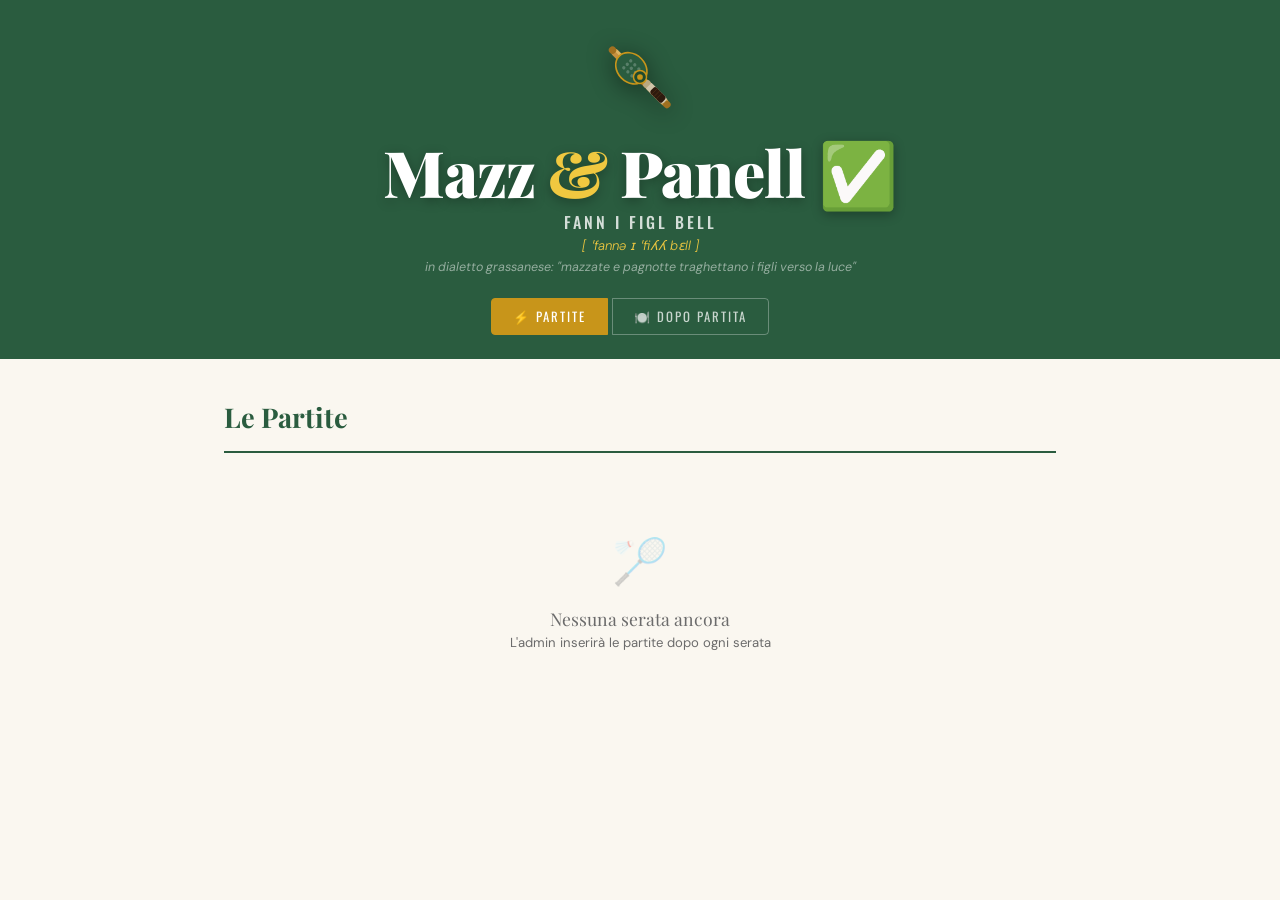
==== commit 19ffb34f: "test: aggiungo spunta visibile nel titolo per verifica" ====
--- a/index .html
+++ b/index .html
@@ -226,7 +226,7 @@
     <circle cx="55" cy="55" r="3.5" fill="#c8951a"/>
   </svg>
 
-  <div class="site-title">Mazz <span>&</span> Panell</div>
+  <div class="site-title">Mazz <span>&</span> Panell ✅</div>
   <div class="site-subtitle">Fann i figl bell</div>
   <div class="pronounce">[ ˈfannə ɪ ˈfiʎʎ bɛll ]</div>
   <div class="dialect-note">in dialetto grassanese: "mazzate e pagnotte traghettano i figli verso la luce"</div>
@@ -505,7 +505,6 @@
   }
   if (!html) html = '<div class="empty"><div class="empty-icon">🍽️</div><div class="empty-title">Nessuna cena ancora</div></div>';
   el.innerHTML = html;
-  document.querySelectorAll('[data-score]').forEach(setupStars);
 }
 
 function valCard(label, score) {
